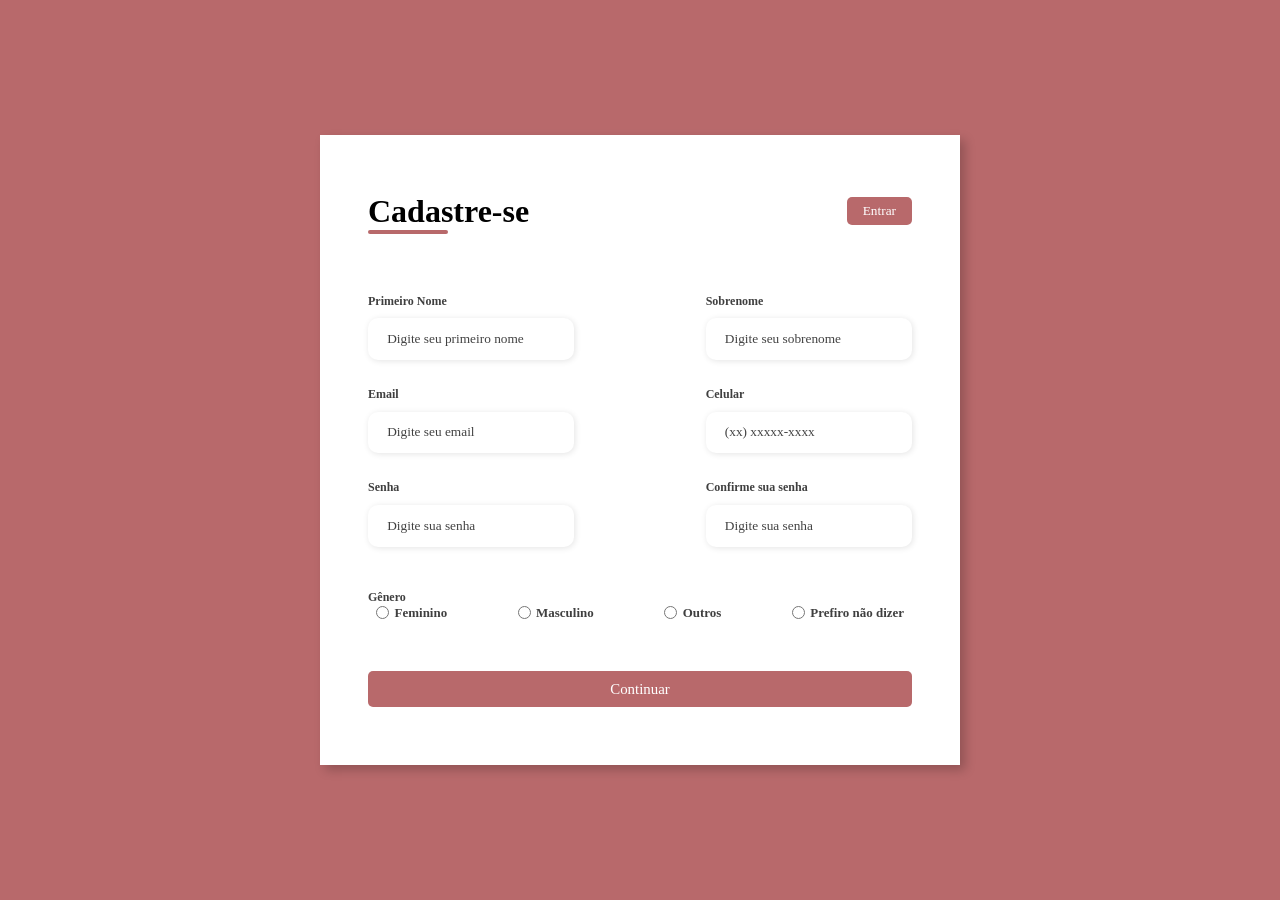
==== Debora/cadastro.html @ c68c03be "novas páginas - página de login - página de cadastro - mudanças de imagens" ====
<!DOCTYPE html>
<html lang="en">
<head>
    <meta charset="UTF-8">
    <meta name="viewport" content="width=device-width, initial-scale=1.0">
    <link rel="stylesheet" href="css/style_cadastro.css">
    <title>Cadastro Delícias da Tuty</title>
</head>
<body>
    <div class="container">
        <div class="form-image">
            <img src="img/bolo_cadastro.png" alt="">
        </div>
        <div class="form">
            <form action="#">
                <div class="form-header">
                    <div class="title">
                        <h1>Cadastre-se</h1>
                    </div>
                    <div class="login-button">
                        <button><a href="#"><a href="login.html">Entrar</a></a></button>
                    </div>
                </div>

                <div class="input-group">
                    <div class="input-box">
                        <label for="firstname">Primeiro Nome</label>
                        <input id="fisrtname" type="text" name="fisrtname" placeholder="Digite seu primeiro nome" required>
                    </div>

                    <div class="input-box">
                        <label for="lastname">Sobrenome</label>
                        <input id="lastname" type="text" name="lastname" placeholder="Digite seu sobrenome" required>
                    </div>

                    <div class="input-box">
                        <label for="email">Email</label>
                        <input id="email" type="text" name="email" placeholder="Digite seu email" required>
                    </div>

                    <div class="input-box">
                        <label for="number">Celular</label>
                        <input id="number" type="tel" name="number" placeholder="(xx) xxxxx-xxxx" required>
                    </div>

                    <div class="input-box">
                        <label for="password">Senha</label>
                        <input id="password" type="password" name="password" placeholder="Digite sua senha" required>
                    </div>

                    <div class="input-box">
                        <label for="Confirmpassword">Confirme sua senha</label>
                        <input id="Confirmpassword" type="password" name="Confirmpassword" placeholder="Digite sua senha" required>
                    </div>
                </div>

                <div class="gender-inputs">
                    <div class="gender-title">
                        <h6>Gênero</h6>
                    </div>

                    <div class="gender-group">
                        <div class="gender-input">
                            <input type="radio" id="female" name="gender">
                            <label for="female">Feminino</label>
                        </div>

                        <div class="gender-input">
                            <input type="radio" id="male" name="gender">
                            <label for="male">Masculino</label>
                        </div>

                        <div class="gender-input">
                            <input type="radio" id="other" name="gender">
                            <label for="other">Outros</label>
                        </div>

                        <div class="gender-input">
                            <input type="radio" id="none" name="gender">
                            <label for="none">Prefiro não dizer</label>
                        </div>
                    </div>
                </div>

            <div class="continue-button">
                <button><a href="#">Continuar</a></button>
            </div>
            </form>
        </div>
    </div>
</body>
</html>
---- Debora/css/style_cadastro.css ----
@font-face {
  font-family: "FONTSPRING DEMO - The Seasons";
  src: url('FONTSPRINGDEMO-TheSeasonsLightRegular.woff2') format('woff2'),
  url('FONTSPRINGDEMO-TheSeasonsLightRegular.woff') format('woff');
}

* {
    padding: 0;
    margin: 0;
    box-sizing: border-box;
    font-family: 'FONTSPRING DEMO - The Seasons';
}

body {
    width: 100%;
    height: 100vh;
    display: flex;
    justify-content: center;
    align-items: center;
    background: #b8696b;
}

.container {
    width: 80%;
    height: 70vh;
    display: flex;
    box-shadow: 5px 5px 10px rgba(0, 0, 0, .212);
}

.form-image {
    width: 50%;
    display: flex;
    justify-content: center;
    align-items: center;
    background-color: #f9e9e9;
    padding: 3rem;
}

.form-image img {
    width: 80rem;
}

.form {
    width: 50%;
    display: flex;
    justify-content: center;
    align-items: center;
    flex-direction: column;
    background-color: #fff;
    padding: 3rem;
}

.form-header {
    margin-bottom: 3rem;
    display: flex;
    justify-content: space-between;
}

.login-button {
    display: flex;
    align-items: center;
}

.login-button button {
    border: none;
    background-color: #b8696b;
    padding: 0.4rem 1rem;
    border-radius: 5px;
    cursor: pointer;
}

.login-button button a {
    text-decoration: none;
    font-weight: 500;
    color: #fff;
}

.form-header h1::after {
    content: '';
    display: block;
    width: 5rem;
    height: 0.3rem;
    background-color: #b8696b;
    margin: 0 auto;
    position: absolute;
    border-radius: 10px;
}

.input-group {
    display: flex;
    flex-wrap: wrap;
    justify-content: space-between;
    padding: 1rem 0;
}

.input-box {
    display: flex;
    flex-direction: column;
    margin-bottom: 1.1rem;
}

.input-box input {
    margin: 0.6rem 0;
    padding: 0.8rem 1.2rem;
    border: none;
    border-radius: 10px;
    box-shadow: 1px 1px 6px #0000001c;
}

.input-box input:hover {
    background-color: #eeeeee75;
}

.input-box input:focus-visible {
    outline: 1px solid #b8696b;
}

.input-box label,
.gender-title h6 {
    font-size: 0.75rem;
    font-weight: 600;
    color: #000000c0;
}

.input-box input::placeholder {
    color: #000000be;
}

.gender-group {
    display: flex;
    justify-content: space-between;
    margin-bottom: 0.62rem;
    padding: 0 0.5rem;
}

.gender-input {
    display:flex;
    align-items: center;
}

.gender-input input {
    margin-right: 0.35rem;
}

.gender-input label {
    font-size: 0.81rem;
    font-weight: 600;
    color: #000000c0;
}

.continue-button button {
    width: 100%;
    margin-top: 2.5rem;
    border: none;
    background-color: #b8696b;
    padding: 0.62rem;
    border-radius: 5px;
    cursor: pointer;
}

.continue-button button:hover {
    background-color: #7a4647;
}

.continue-button button a {
    text-decoration: none;
    font-size: 0.93rem;
    font-weight: 500;
    color: #fff;
}

@media screen and (max-width: 1330px) {
    .form-image {
        display: none;
    }
    .container {
        width: 50%;
    }
    .form {
        width: 100%;
    }
}

@media screen and (max-width: 1064px) {
    .container {
        width: 90%;
        height: auto;
    }
    .input-group {
        flex-direction: column;
        overflow-y: scroll;
        flex-wrap: nowrap;
        max-height: 10rem;
        padding-right: 5rem;
    }
    .gender-inputs {
        margin-top: 2rem;
    }
    .gender-group {
        flex-direction: column;
    }
    .gender-input {
        margin-top: 0.5rem;
    }
}
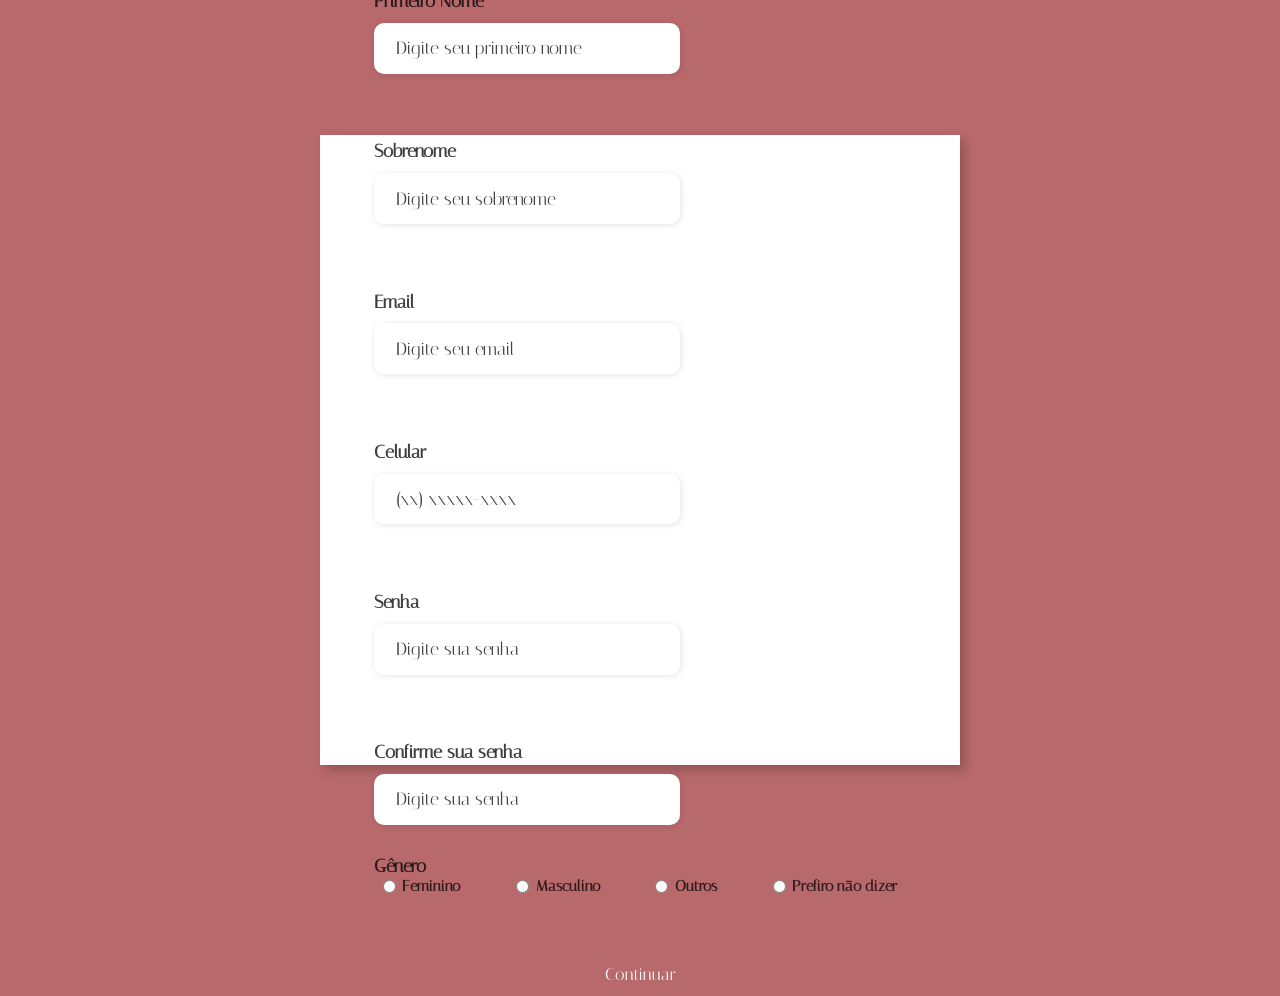
==== commit c1390667: "Finalização do site Retirada da fonte antiga; Adição dos códigos JS;" ====
--- a/Debora/cadastro.html
+++ b/Debora/cadastro.html
@@ -9,7 +9,7 @@
 <body>
     <div class="container">
         <div class="form-image">
-            <img src="img/bolo_cadastro.png" alt="">
+            <img src="img/logo_grande.png" alt="">
         </div>
         <div class="form">
             <form action="#">
--- a/Debora/css/style_cadastro.css
+++ b/Debora/css/style_cadastro.css
@@ -1,14 +1,11 @@
-@font-face {
-  font-family: "FONTSPRING DEMO - The Seasons";
-  src: url('FONTSPRINGDEMO-TheSeasonsLightRegular.woff2') format('woff2'),
-  url('FONTSPRINGDEMO-TheSeasonsLightRegular.woff') format('woff');
-}
-
+@import url('https://fonts.googleapis.com/css2?family=Cormorant+Garamond:ital,wght@0,400;0,700;1,400&family=Italiana&display=swap');
 * {
     padding: 0;
     margin: 0;
     box-sizing: border-box;
-    font-family: 'FONTSPRING DEMO - The Seasons';
+    font-family: 'Italiana', serif;
+    font-style: bold;
+    font-size: large;
 }
 
 body {
@@ -20,6 +17,15 @@
     background: #b8696b;
 }
 
+h1 {
+    font-size: 1.5rem;
+}
+
+.login-button button {
+    width: 4.0rem;
+    font-size: 0.75rem;
+}
+
 .container {
     width: 80%;
     height: 70vh;
@@ -64,7 +70,6 @@
 .login-button button {
     border: none;
     background-color: #b8696b;
-    padding: 0.4rem 1rem;
     border-radius: 5px;
     cursor: pointer;
 }
@@ -89,14 +94,14 @@
 .input-group {
     display: flex;
     flex-wrap: wrap;
-    justify-content: space-between;
-    padding: 1rem 0;
+    gap: 2rem;
 }
 
 .input-box {
     display: flex;
     flex-direction: column;
     margin-bottom: 1.1rem;
+    flex: 1 1 45%; /* Dois campos por linha com margem */
 }
 
 .input-box input {
@@ -105,6 +110,7 @@
     border: none;
     border-radius: 10px;
     box-shadow: 1px 1px 6px #0000001c;
+    width: 17rem;
 }
 
 .input-box input:hover {
@@ -117,7 +123,7 @@
 
 .input-box label,
 .gender-title h6 {
-    font-size: 0.75rem;
+    font-size: 1.0rem;
     font-weight: 600;
     color: #000000c0;
 }
@@ -169,6 +175,10 @@
     color: #fff;
 }
 
+.chk {
+    display: flex;
+}
+
 @media screen and (max-width: 1330px) {
     .form-image {
         display: none;
